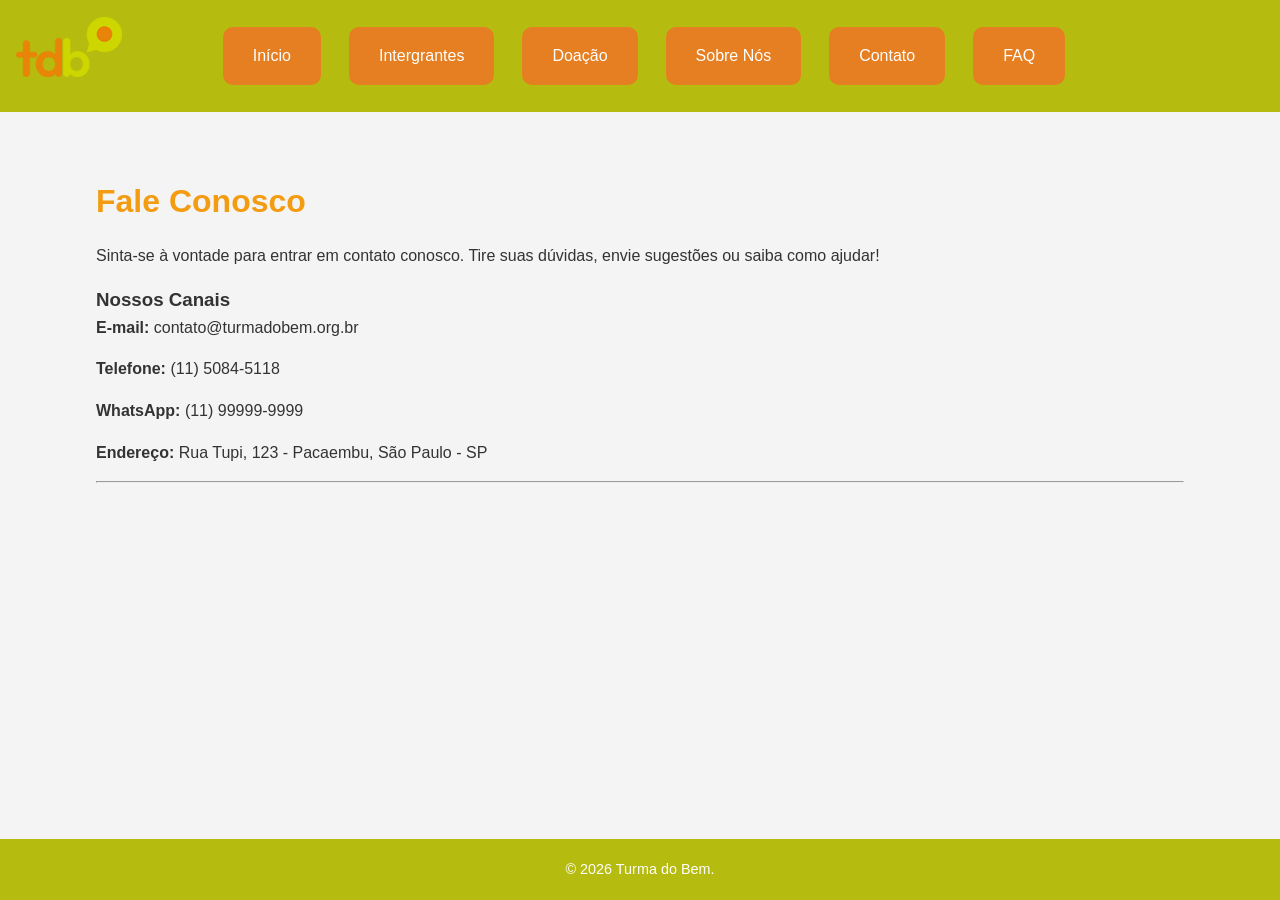
==== contato.html @ fc6a80c8 "Contato criado e consertei a logo da nav bar" ====
<!DOCTYPE html>
<html lang="en">
<html lang="pt-br">
<head>
    <meta charset="UTF-8">
    <meta name="viewport" content="width=device-width, initial-scale=1.0">
    <title>Document</title>
  <meta charset="UTF-8">
  <meta name="viewport" content="width=device-width, initial-scale=1.0">
  <title>Meu Site - Página Principal</title>
  <link rel="stylesheet" href="/css/style.css">
</head>
<body>
    
  <header class="header">
      <nav class="nav">
        <a href="index.html"><img
          src="img/logo-turma-do-bem.png"
          alt=" Logo da Turma do Bem"
          class="logo-image"
        /></a>
        <button class="nav-button"><a href="index.html">Início</a></button>
        <button class="nav-button"><a href="inter.html">Intergrantes</a></button>
        <button class="nav-button"><a href="doac.html">Doação</a></button>
        <button class="nav-button"><a href="sobre.html">Sobre Nós</a></button>
        <button class="nav-button"><a href="contato.html">Contato</a></button>
        <button class="nav-button"><a href="faq.html">FAQ</a></button>
      </nav>
    </header>

  <main>
      <h1>Fale Conosco</h1>
      <p>Sinta-se à vontade para entrar em contato conosco. Tire suas dúvidas, envie sugestões ou saiba como ajudar!</p>

      <!-- Informações diretas de contato -->
      <div class="contato-info">
        <h3>Nossos Canais</h3>
        <p><strong>E-mail:</strong> contato@turmadobem.org.br</p>
        <p><strong>Telefone:</strong> (11) 5084-5118</p>
        <p><strong>WhatsApp:</strong> (11) 99999-9999</p>
        <p><strong>Endereço:</strong> Rua Tupi, 123 - Pacaembu, São Paulo - SP</p>
      </div>

      <hr>
  </main>

  <footer>
    <p>&copy; 2026 Turma do Bem.</p>
  </footer>

</body>
</html>
---- css/style.css ----
* {
  margin: 0;
  padding: 0;
  box-sizing: border-box;
}

body {
  font-family: Arial, Helvetica, sans-serif;
  background-color: #f4f4f4;
  color: #333;
  line-height: 1.6;
  display: flex;
  flex-direction: column;
  min-height: 100vh;
}

.header {
  background-color: rgb(181, 187, 15);
  color: #fff;
  padding: 1px 1px;
  display: flex;
  align-items: center;
  justify-content: space-between;
  gap: 1rem;
  position: relative;
  flex-wrap: wrap;
  position: sticky;
  top: 0;            
}

.logo-image {
  height: 60px;
  display: flex;
  position: absolute;
  left: 1rem;
  
}

.logo {
  display: flex;
  align-items: center;
}

.nav {
  display: flex;
  justify-content: center;
  width: 100%;
  left: 0;
  background-color: rgb(181, 187, 15);
  padding: 1rem 2rem;
  gap: 0.5rem;
  flex-wrap: wrap;
}

.nav-button {
  border: 10px solid transparent;
  border-radius: 10px;
  padding: 10px 20px;
  margin: 10px;
  cursor: pointer;
  background-color: #e67e22;
}

.nav-button a {
  color: #fff;
  text-decoration: none;
  font-size: 1rem;
}

.nav-button:hover {
  background-color: #c26c22;
}

main {
  flex: 1;
  width: 90%;
  margin: 2rem auto;
  padding: 2rem;
}

main h1 {
  font-size: 2rem;
  margin-bottom: 1rem;
  color: #f39c12;
}

main h2 {
  font-size: 1.5rem;
  margin: 1.5rem 0 0.8rem;
  color: #f39c12;
}

main p {
  margin-bottom: 1rem;
  color: #333;
}

footer {
  background-color: rgb(181, 187, 15);
  color: #fff;
  text-align: center;
  padding: 1.2rem;
  font-size: 0.9rem;
}
.h1{
  color: #f39c12;
  text-align: left;
  margin-bottom: 1rem;
  font-size: 6vh;
}

.perguntas{
  
  border: 1px solid #f39c12;
}
.perguntas h3 {
  color: #f39c12;
  font-size: 2vh;
  
}
.perguntas p {
  color:rgb(8, 8, 8);
  font-size: 1.5vh;
  font-weight: normal;
}
.perguntasfrequentes{
  color: #f39c12;
  font-size: 3vh;
}
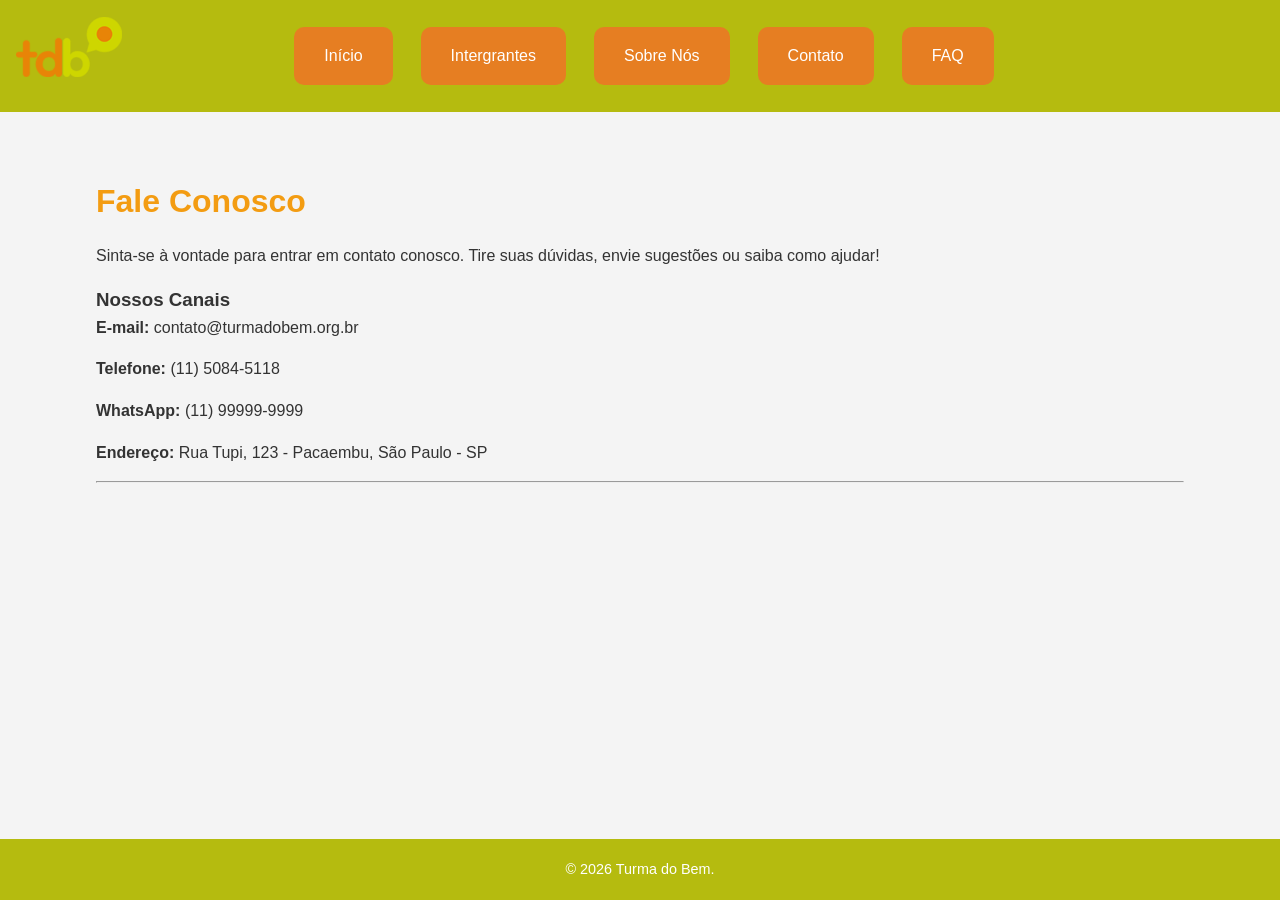
==== commit c38c3db6: "Deletando o doac" ====
--- a/contato.html
+++ b/contato.html
@@ -1,36 +1,39 @@
-<!DOCTYPE html>
-<html lang="en">
+<!doctype html>
 <html lang="pt-br">
-<head>
-    <meta charset="UTF-8">
-    <meta name="viewport" content="width=device-width, initial-scale=1.0">
+  <head>
+    <meta charset="UTF-8" />
+    <meta name="viewport" content="width=device-width, initial-scale=1.0" />
     <title>Document</title>
-  <meta charset="UTF-8">
-  <meta name="viewport" content="width=device-width, initial-scale=1.0">
-  <title>Meu Site - Página Principal</title>
-  <link rel="stylesheet" href="/css/style.css">
-</head>
-<body>
-    
-  <header class="header">
+    <meta charset="UTF-8" />
+    <meta name="viewport" content="width=device-width, initial-scale=1.0" />
+    <title>Meu Site - Página Principal</title>
+    <link rel="stylesheet" href="/css/style.css" />
+  </head>
+  <body>
+    <header class="header">
       <nav class="nav">
-        <a href="index.html"><img
-          src="img/logo-turma-do-bem.png"
-          alt=" Logo da Turma do Bem"
-          class="logo-image"
+        <a href="index.html"
+          ><img
+            src="img/logo-turma-do-bem.png"
+            alt=" Logo da Turma do Bem"
+            class="logo-image"
         /></a>
         <button class="nav-button"><a href="index.html">Início</a></button>
-        <button class="nav-button"><a href="inter.html">Intergrantes</a></button>
-        <button class="nav-button"><a href="doac.html">Doação</a></button>
+        <button class="nav-button">
+          <a href="inter.html">Intergrantes</a>
+        </button>
         <button class="nav-button"><a href="sobre.html">Sobre Nós</a></button>
         <button class="nav-button"><a href="contato.html">Contato</a></button>
         <button class="nav-button"><a href="faq.html">FAQ</a></button>
       </nav>
     </header>
 
-  <main>
+    <main>
       <h1>Fale Conosco</h1>
-      <p>Sinta-se à vontade para entrar em contato conosco. Tire suas dúvidas, envie sugestões ou saiba como ajudar!</p>
+      <p>
+        Sinta-se à vontade para entrar em contato conosco. Tire suas dúvidas,
+        envie sugestões ou saiba como ajudar!
+      </p>
 
       <!-- Informações diretas de contato -->
       <div class="contato-info">
@@ -38,15 +41,16 @@
         <p><strong>E-mail:</strong> contato@turmadobem.org.br</p>
         <p><strong>Telefone:</strong> (11) 5084-5118</p>
         <p><strong>WhatsApp:</strong> (11) 99999-9999</p>
-        <p><strong>Endereço:</strong> Rua Tupi, 123 - Pacaembu, São Paulo - SP</p>
+        <p>
+          <strong>Endereço:</strong> Rua Tupi, 123 - Pacaembu, São Paulo - SP
+        </p>
       </div>
 
-      <hr>
-  </main>
+      <hr />
+    </main>
 
-  <footer>
-    <p>&copy; 2026 Turma do Bem.</p>
-  </footer>
-
-</body>
-</html>+    <footer>
+      <p>&copy; 2026 Turma do Bem.</p>
+    </footer>
+  </body>
+</html>
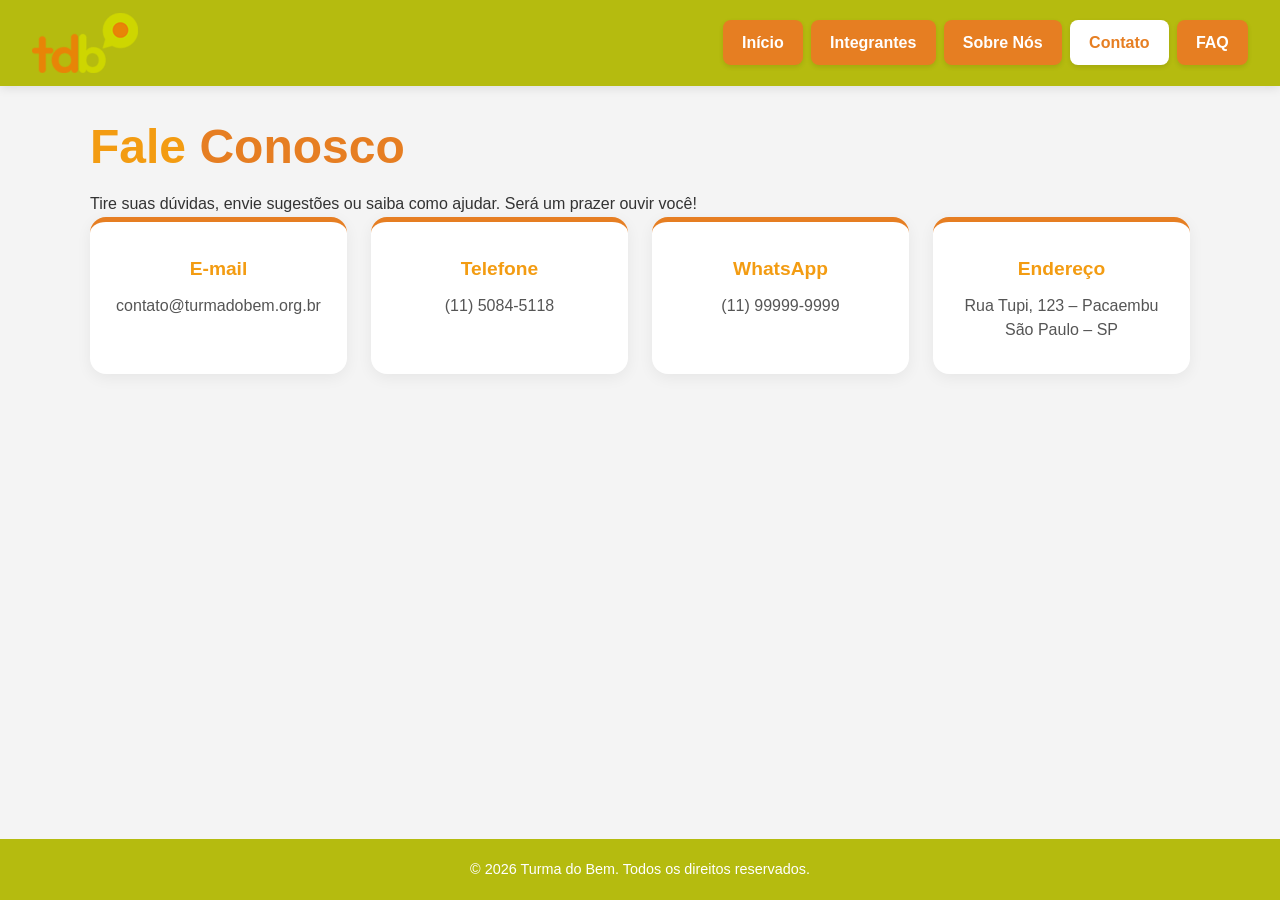
==== commit 0a8901e4: "2.0" ====
--- a/contato.html
+++ b/contato.html
@@ -3,54 +3,63 @@
   <head>
     <meta charset="UTF-8" />
     <meta name="viewport" content="width=device-width, initial-scale=1.0" />
-    <title>Document</title>
-    <meta charset="UTF-8" />
-    <meta name="viewport" content="width=device-width, initial-scale=1.0" />
-    <title>Meu Site - Página Principal</title>
-    <link rel="stylesheet" href="/css/style.css" />
+    <title>Turma do Bem - Contato</title>
+    <link rel="stylesheet" href="css/style.css" />
   </head>
   <body>
     <header class="header">
+      <a href="index.html" class="logo">
+        <img
+          src="img/logo-turma-do-bem.png"
+          alt="Logo da Turma do Bem"
+          class="logo-image"
+        />
+      </a>
+
       <nav class="nav">
-        <a href="index.html"
-          ><img
-            src="img/logo-turma-do-bem.png"
-            alt=" Logo da Turma do Bem"
-            class="logo-image"
-        /></a>
-        <button class="nav-button"><a href="index.html">Início</a></button>
-        <button class="nav-button">
-          <a href="inter.html">Intergrantes</a>
-        </button>
-        <button class="nav-button"><a href="sobre.html">Sobre Nós</a></button>
-        <button class="nav-button"><a href="contato.html">Contato</a></button>
-        <button class="nav-button"><a href="faq.html">FAQ</a></button>
+        <a href="index.html" class="nav-button">Início</a>
+        <a href="inter.html" class="nav-button">Integrantes</a>
+        <a href="sobre.html" class="nav-button">Sobre Nós</a>
+        <a href="contato.html" class="nav-button active">Contato</a>
+        <a href="faq.html" class="nav-button">FAQ</a>
       </nav>
     </header>
 
     <main>
-      <h1>Fale Conosco</h1>
-      <p>
-        Sinta-se à vontade para entrar em contato conosco. Tire suas dúvidas,
-        envie sugestões ou saiba como ajudar!
-      </p>
+      <section class="page-header">
+        <h1 class="h1">Fale <span>Conosco</span></h1>
+        <p class="page-subtitle">
+          Tire suas dúvidas, envie sugestões ou saiba como ajudar. Será um
+          prazer ouvir você!
+        </p>
+      </section>
 
-      <!-- Informações diretas de contato -->
-      <div class="contato-info">
-        <h3>Nossos Canais</h3>
-        <p><strong>E-mail:</strong> contato@turmadobem.org.br</p>
-        <p><strong>Telefone:</strong> (11) 5084-5118</p>
-        <p><strong>WhatsApp:</strong> (11) 99999-9999</p>
-        <p>
-          <strong>Endereço:</strong> Rua Tupi, 123 - Pacaembu, São Paulo - SP
-        </p>
-      </div>
+      <!-- Cards com canais de contato -->
+      <section class="contato-canais">
+        <div class="canal-card">
+          <h3>E-mail</h3>
+          <p>contato@turmadobem.org.br</p>
+        </div>
 
-      <hr />
+        <div class="canal-card">
+          <h3>Telefone</h3>
+          <p>(11) 5084-5118</p>
+        </div>
+
+        <div class="canal-card">
+          <h3>WhatsApp</h3>
+          <p>(11) 99999-9999</p>
+        </div>
+
+        <div class="canal-card">
+          <h3>Endereço</h3>
+          <p>Rua Tupi, 123 – Pacaembu<br />São Paulo – SP</p>
+        </div>
+      </section>
     </main>
 
     <footer>
-      <p>&copy; 2026 Turma do Bem.</p>
+      <p>&copy; 2026 Turma do Bem. Todos os direitos reservados.</p>
     </footer>
   </body>
-</html>
+</html>
--- a/css/style.css
+++ b/css/style.css
@@ -1,3 +1,6 @@
+/* =========================================================
+   RESET E BASE
+   ========================================================= */
 * {
   margin: 0;
   padding: 0;
@@ -14,87 +17,133 @@
   min-height: 100vh;
 }
 
+main {
+  flex: 1;
+  width: 90%;
+  max-width: 1100px;
+  margin: 2rem auto;
+  padding: 0;
+}
+
+/* =========================================================
+   COMPONENTES GLOBAIS (botões, títulos, cards genéricos)
+   ========================================================= */
+.h1 {
+  font-size: 3rem;
+  color: #f39c12;
+  margin-bottom: 1rem;
+  line-height: 1.2;
+}
+
+.h1 span {
+  color: #e67e22;
+  font-weight: 900;
+}
+
+.btn {
+  display: inline-block;
+  padding: 0.8rem 1.8rem;
+  border-radius: 8px;
+  text-decoration: none;
+  font-weight: 700;
+  font-size: 1rem;
+  transition: all 0.3s ease;
+  cursor: pointer;
+}
+
+.btn-primary {
+  background-color: #e67e22;
+  color: #fff;
+  box-shadow: 0 4px 12px rgba(230, 126, 34, 0.35);
+}
+
+.btn-primary:hover {
+  background-color: #c26c22;
+  transform: translateY(-2px);
+  box-shadow: 0 6px 16px rgba(230, 126, 34, 0.5);
+}
+
+.btn-outline {
+  background-color: transparent;
+  color: #e67e22;
+  border: 2px solid #e67e22;
+}
+
+.btn-outline:hover {
+  background-color: #e67e22;
+  color: #fff;
+  transform: translateY(-2px);
+}
+
+.btn-small {
+  padding: 0.5rem 1rem;
+  font-size: 0.85rem;
+}
+
+/* =========================================================
+   HEADER E NAVEGAÇÃO
+   ========================================================= */
 .header {
   background-color: rgb(181, 187, 15);
-  color: #fff;
-  padding: 1px 1px;
   display: flex;
   align-items: center;
   justify-content: space-between;
+  padding: 0.8rem 2rem;
   gap: 1rem;
-  position: relative;
   flex-wrap: wrap;
   position: sticky;
-  top: 0;            
+  top: 0;
+  z-index: 100;
+  box-shadow: 0 2px 10px rgba(0, 0, 0, 0.1);
+}
+
+.logo {
+  display: flex;
+  align-items: center;
 }
 
 .logo-image {
   height: 60px;
-  display: flex;
-  position: absolute;
-  left: 1rem;
-  
-}
-
-.logo {
-  display: flex;
-  align-items: center;
+  width: auto;
+  transition: transform 0.3s ease;
+}
+
+.logo-image:hover {
+  transform: scale(1.05);
 }
 
 .nav {
   display: flex;
-  justify-content: center;
-  width: 100%;
-  left: 0;
-  background-color: rgb(181, 187, 15);
-  padding: 1rem 2rem;
   gap: 0.5rem;
   flex-wrap: wrap;
 }
 
 .nav-button {
-  border: 10px solid transparent;
-  border-radius: 10px;
-  padding: 10px 20px;
-  margin: 10px;
-  cursor: pointer;
+  padding: 0.6rem 1.2rem;
+  border-radius: 8px;
   background-color: #e67e22;
-}
-
-.nav-button a {
   color: #fff;
   text-decoration: none;
   font-size: 1rem;
+  font-weight: 600;
+  transition: all 0.3s ease;
+  box-shadow: 0 2px 5px rgba(0, 0, 0, 0.1);
 }
 
 .nav-button:hover {
   background-color: #c26c22;
-}
-
-main {
-  flex: 1;
-  width: 90%;
-  margin: 2rem auto;
-  padding: 2rem;
-}
-
-main h1 {
-  font-size: 2rem;
-  margin-bottom: 1rem;
-  color: #f39c12;
-}
-
-main h2 {
-  font-size: 1.5rem;
-  margin: 1.5rem 0 0.8rem;
-  color: #f39c12;
-}
-
-main p {
-  margin-bottom: 1rem;
-  color: #333;
-}
-
+  transform: translateY(-2px);
+  box-shadow: 0 4px 10px rgba(0, 0, 0, 0.2);
+}
+
+.nav-button.active {
+  background-color: #fff;
+  color: #e67e22;
+}
+
+/* =========================================================
+   FOOTER
+   ========================================================= */
 footer {
   background-color: rgb(181, 187, 15);
   color: #fff;
@@ -102,28 +151,366 @@
   padding: 1.2rem;
   font-size: 0.9rem;
 }
-.h1{
-  color: #f39c12;
-  text-align: left;
-  margin-bottom: 1rem;
-  font-size: 6vh;
-}
-
-.perguntas{
-  
-  border: 1px solid #f39c12;
-}
-.perguntas h3 {
-  color: #f39c12;
-  font-size: 2vh;
-  
-}
-.perguntas p {
-  color:rgb(8, 8, 8);
-  font-size: 1.5vh;
-  font-weight: normal;
-}
-.perguntasfrequentes{
-  color: #f39c12;
-  font-size: 3vh;
-}+
+/* =========================================================
+   PÁGINA: INÍCIO (index.html)
+   ========================================================= */
+.hero {
+  background: linear-gradient(135deg, #fff8e1, #fff);
+  padding: 3rem 2rem;
+  border-radius: 16px;
+  text-align: center;
+  box-shadow: 0 6px 20px rgba(0, 0, 0, 0.06);
+  margin-bottom: 2.5rem;
+  border-left: 8px solid #e67e22;
+}
+
+.hero-text {
+  font-size: 1.1rem;
+  color: #555;
+  max-width: 700px;
+  margin: 0 auto 1.8rem;
+}
+
+.hero-buttons {
+  display: flex;
+  justify-content: center;
+  gap: 1rem;
+  flex-wrap: wrap;
+}
+
+.sobre {
+  background-color: #fff;
+  padding: 2rem;
+  border-radius: 16px;
+  box-shadow: 0 4px 15px rgba(0, 0, 0, 0.05);
+  margin-bottom: 2.5rem;
+}
+
+.sobre h2 {
+  font-size: 1.8rem;
+  color: #f39c12;
+  margin-bottom: 1rem;
+  border-bottom: 3px solid #e67e22;
+  display: inline-block;
+  padding-bottom: 0.3rem;
+}
+
+.sobre p {
+  margin-bottom: 1rem;
+  color: #444;
+  font-size: 1.05rem;
+}
+
+.sobre strong {
+  color: #e67e22;
+}
+
+.cards {
+  display: grid;
+  grid-template-columns: repeat(auto-fit, minmax(250px, 1fr));
+  gap: 1.5rem;
+  margin-bottom: 2.5rem;
+}
+
+.card {
+  background-color: #fff;
+  padding: 1.8rem;
+  border-radius: 16px;
+  box-shadow: 0 4px 15px rgba(0, 0, 0, 0.05);
+  transition: all 0.3s ease;
+  border-top: 5px solid #e67e22;
+}
+
+.card:hover {
+  transform: translateY(-6px);
+  box-shadow: 0 10px 25px rgba(0, 0, 0, 0.12);
+}
+
+.card h3 {
+  color: #f39c12;
+  font-size: 1.3rem;
+  margin-bottom: 0.8rem;
+}
+
+.card p {
+  color: #555;
+  font-size: 1rem;
+}
+
+.cta {
+  background: linear-gradient(135deg, #e67e22, #f39c12);
+  color: #fff;
+  padding: 2.5rem 2rem;
+  border-radius: 16px;
+  text-align: center;
+  box-shadow: 0 8px 25px rgba(230, 126, 34, 0.3);
+  margin-bottom: 2rem;
+}
+
+.cta h2 {
+  font-size: 1.8rem;
+  margin-bottom: 1rem;
+}
+
+.cta p {
+  font-size: 1.1rem;
+  margin-bottom: 1.5rem;
+  max-width: 700px;
+  margin-left: auto;
+  margin-right: auto;
+}
+
+.cta .btn-primary {
+  background-color: #fff;
+  color: #e67e22;
+}
+
+.cta .btn-primary:hover {
+  background-color: #fff8e1;
+  color: #c26c22;
+}
+
+/* =========================================================
+   PÁGINA: INTEGRANTES (inter.html)
+   ========================================================= */
+.integrantes {
+  display: grid;
+  grid-template-columns: repeat(auto-fit, minmax(220px, 1fr));
+  gap: 1.8rem;
+  margin-bottom: 2rem;
+}
+
+.integrante-card {
+  background-color: #fff;
+  border-radius: 16px;
+  padding: 1.8rem 1.2rem;
+  display: flex;
+  flex-direction: column;
+  align-items: center;
+  text-align: center;
+  box-shadow: 0 4px 15px rgba(0, 0, 0, 0.06);
+  border-top: 6px solid #e67e22;
+  transition: all 0.3s ease;
+}
+
+.integrante-card:hover {
+  transform: translateY(-6px);
+  box-shadow: 0 12px 28px rgba(230, 126, 34, 0.2);
+  border-top-color: #f39c12;
+}
+
+.integrante-foto {
+  width: 140px;
+  height: 140px;
+  object-fit: cover;
+  border-radius: 50%;
+  border: 4px solid #e67e22;
+  margin-bottom: 1rem;
+  transition: transform 0.3s ease, border-color 0.3s ease;
+}
+
+.integrante-card:hover .integrante-foto {
+  transform: scale(1.05);
+  border-color: #f39c12;
+}
+
+.integrante-card h2 {
+  font-size: 1.1rem;
+  color: #1a202c;
+  margin-bottom: 1rem;
+  line-height: 1.3;
+}
+
+.integrante-links {
+  display: flex;
+  gap: 0.5rem;
+  flex-wrap: wrap;
+  justify-content: center;
+}
+
+/* =========================================================
+   PÁGINA: SOBRE NÓS (sobre.html)
+   ========================================================= */
+.sobre-ong,
+.sobre-projeto,
+.sobre-publico {
+  background-color: #fff;
+  border-radius: 16px;
+  padding: 2rem 2rem;
+  box-shadow: 0 4px 15px rgba(0, 0, 0, 0.05);
+  margin-bottom: 2rem;
+}
+
+.sobre-ong h2,
+.sobre-projeto h2,
+.sobre-publico h2 {
+  color: #f39c12;
+  font-size: 1.7rem;
+  margin-bottom: 1rem;
+  border-bottom: 3px solid #e67e22;
+  display: inline-block;
+  padding-bottom: 0.3rem;
+}
+
+.sobre-ong p,
+.sobre-projeto p,
+.sobre-publico p {
+  color: #444;
+  font-size: 1.05rem;
+  margin-bottom: 1rem;
+  line-height: 1.7;
+}
+
+.sobre-ong strong,
+.sobre-projeto strong,
+.sobre-publico strong {
+  color: #e67e22;
+}
+
+.projeto-cards {
+  display: grid;
+  grid-template-columns: repeat(auto-fit, minmax(240px, 1fr));
+  gap: 1.3rem;
+  margin-top: 1.5rem;
+}
+
+.projeto-card {
+  background-color: #fff8e1;
+  border-radius: 14px;
+  padding: 1.5rem 1.3rem;
+  border-left: 5px solid #e67e22;
+  transition: all 0.3s ease;
+}
+
+.projeto-card:hover {
+  transform: translateY(-4px);
+  box-shadow: 0 8px 20px rgba(230, 126, 34, 0.18);
+  background-color: #fff;
+}
+
+.projeto-card h3 {
+  color: #f39c12;
+  font-size: 1.15rem;
+  margin-bottom: 0.6rem;
+}
+
+.projeto-card p {
+  color: #555;
+  font-size: 0.98rem;
+  margin-bottom: 0;
+}
+
+.sobre-publico ul {
+  margin: 1rem 0 1.2rem 1.5rem;
+  color: #444;
+  font-size: 1.05rem;
+}
+
+.sobre-publico ul li {
+  margin-bottom: 0.6rem;
+  line-height: 1.6;
+}
+
+/* =========================================================
+   PÁGINA: FAQ (faq.html)
+   ========================================================= */
+.faq-lista {
+  display: flex;
+  flex-direction: column;
+  gap: 1.2rem;
+  margin-bottom: 2rem;
+}
+
+.faq-item {
+  background-color: #fff;
+  border-radius: 14px;
+  padding: 1.5rem 1.8rem;
+  box-shadow: 0 4px 15px rgba(0, 0, 0, 0.06);
+  border-left: 6px solid #e67e22;
+  transition: all 0.3s ease;
+}
+
+.faq-item:hover {
+  transform: translateX(4px);
+  box-shadow: 0 8px 22px rgba(230, 126, 34, 0.15);
+  border-left-color: #f39c12;
+}
+
+.faq-item h3 {
+  color: #f39c12;
+  font-size: 1.2rem;
+  margin-bottom: 0.7rem;
+  font-weight: 700;
+}
+
+.faq-item p {
+  color: #444;
+  font-size: 1rem;
+  line-height: 1.6;
+  margin-bottom: 0.4rem;
+}
+
+.faq-item ul {
+  margin-top: 0.4rem;
+  padding-left: 1.5rem;
+  color: #444;
+  font-size: 1rem;
+}
+
+.faq-item ul li {
+  margin-bottom: 0.3rem;
+}
+
+.faq-item a {
+  color: #e67e22;
+  font-weight: 600;
+  text-decoration: none;
+  border-bottom: 2px solid transparent;
+  transition: border-color 0.3s ease;
+}
+
+.faq-item a:hover {
+  border-bottom-color: #e67e22;
+}
+
+.faq-item strong {
+  color: #e67e22;
+}
+
+/* =========================================================
+   PÁGINA: CONTATO (contato.html)
+   ========================================================= */
+.contato-canais {
+  display: grid;
+  grid-template-columns: repeat(auto-fit, minmax(220px, 1fr));
+  gap: 1.5rem;
+  margin-bottom: 2rem;
+}
+
+.canal-card {
+  background-color: #fff;
+  border-radius: 16px;
+  padding: 2rem 1.5rem;
+  text-align: center;
+  box-shadow: 0 4px 15px rgba(0, 0, 0, 0.06);
+  border-top: 5px solid #e67e22;
+  transition: all 0.3s ease;
+}
+
+.canal-card:hover {
+  transform: translateY(-6px);
+  box-shadow: 0 10px 25px rgba(0, 0, 0, 0.12);
+}
+
+.canal-card h3 {
+  color: #f39c12;
+  font-size: 1.2rem;
+  margin-bottom: 0.6rem;
+}
+
+.canal-card p {
+  color: #555;
+  font-size: 1rem;
+  line-height: 1.5;
+}
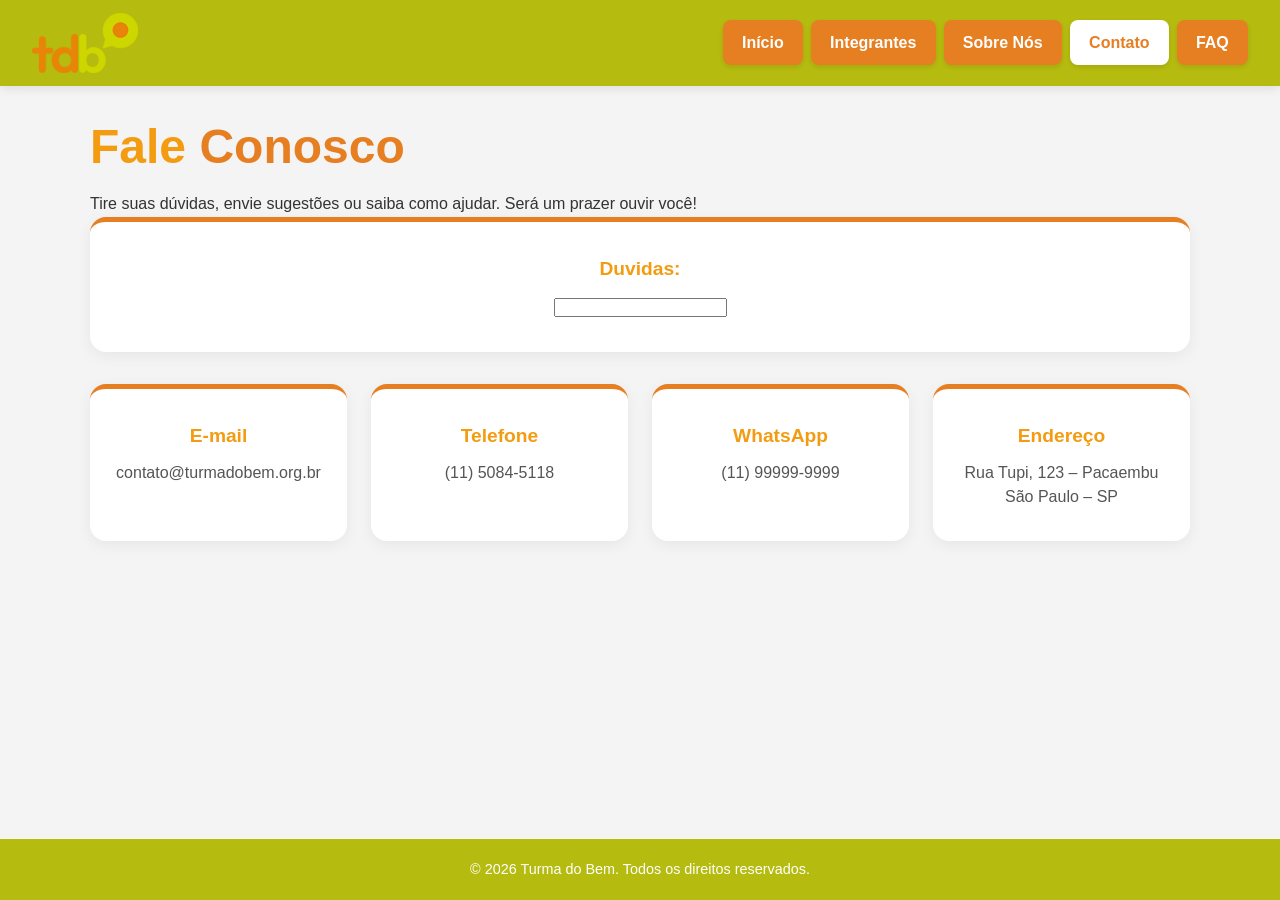
==== commit 9f1d3bbf: "Caixa de perguntas" ====
--- a/contato.html
+++ b/contato.html
@@ -33,6 +33,13 @@
           prazer ouvir você!
         </p>
       </section>
+      <section class="contato-canais">
+        <div class="canal-card">
+          <h3>Duvidas:</h3><form action="" method="post">
+            <input type="text" id="txtDuvidas" name="txtDuvidas">
+          </form>
+        </div>
+      </section>
 
       <!-- Cards com canais de contato -->
       <section class="contato-canais">
--- a/css/style.css
+++ b/css/style.css
@@ -477,6 +477,17 @@
 .faq-item strong {
   color: #e67e22;
 }
+.Duvidasfaq{
+  color: #e67e22;
+  font-weight: 600;
+  text-decoration: none;
+  border-bottom: 2px solid transparent;
+  transition: border-color 0.3s ease;
+}
+
+
+
+
 
 /* =========================================================
    PÁGINA: CONTATO (contato.html)
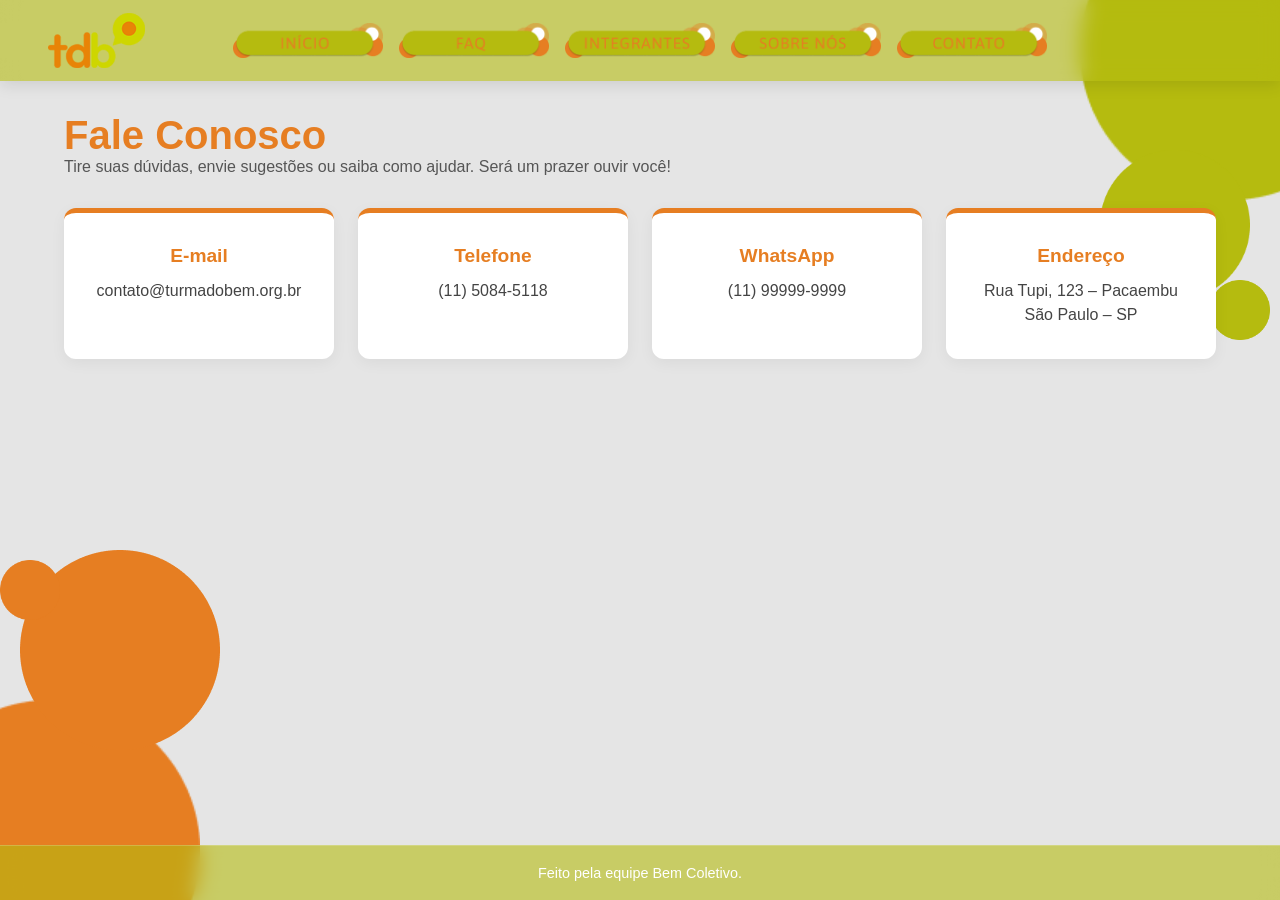
==== commit 7be418be: "Update 3" ====
--- a/contato.html
+++ b/contato.html
@@ -4,9 +4,20 @@
     <meta charset="UTF-8" />
     <meta name="viewport" content="width=device-width, initial-scale=1.0" />
     <title>Turma do Bem - Contato</title>
-    <link rel="stylesheet" href="css/style.css" />
+    <link rel="stylesheet" href="css/contato.css" />
   </head>
   <body>
+
+    <div class="decoracao-fundo">
+      <img src="img/bola-verde.png" alt="" class="bola bola-v1">
+      <img src="img/bola-verde.png" alt="" class="bola bola-v2 fade">
+      <img src="img/bola-verde.png" alt="" class="bola bola-v3">
+  
+      <img src="img/bola-laranja.png" alt="" class="bola bola-l1">
+      <img src="img/bola-laranja.png" alt="" class="bola bola-l2 fade">
+      <img src="img/bola-laranja.png" alt="" class="bola bola-l3">
+    </div>
+
     <header class="header">
       <a href="index.html" class="logo">
         <img
@@ -17,28 +28,20 @@
       </a>
 
       <nav class="nav">
-        <a href="index.html" class="nav-button">Início</a>
-        <a href="inter.html" class="nav-button">Integrantes</a>
-        <a href="sobre.html" class="nav-button">Sobre Nós</a>
-        <a href="contato.html" class="nav-button active">Contato</a>
-        <a href="faq.html" class="nav-button">FAQ</a>
+        <a href="index.html" class="botao-nav btn-inicio" aria-label="Início"></a>
+        <a href="faq.html" class="botao-nav btn-faq" aria-label="FAQ"></a>
+        <a href="inter.html" class="botao-nav btn-integrantes" aria-label="Integrantes"></a>
+        <a href="sobre.html" class="botao-nav btn-sobre" aria-label="Sobre Nós"></a>
+        <a href="contato.html" class="botao-nav btn-contato" aria-label="Contato"></a>
       </nav>
     </header>
 
-    <main>
+    <main class="main-content">
       <section class="page-header">
-        <h1 class="h1">Fale <span>Conosco</span></h1>
+        <h1 class="page-title">Fale <span>Conosco</span></h1>
         <p class="page-subtitle">
-          Tire suas dúvidas, envie sugestões ou saiba como ajudar. Será um
-          prazer ouvir você!
+          Tire suas dúvidas, envie sugestões ou saiba como ajudar. Será um prazer ouvir você!
         </p>
-      </section>
-      <section class="contato-canais">
-        <div class="canal-card">
-          <h3>Duvidas:</h3><form action="" method="post">
-            <input type="text" id="txtDuvidas" name="txtDuvidas">
-          </form>
-        </div>
       </section>
 
       <!-- Cards com canais de contato -->
@@ -65,8 +68,8 @@
       </section>
     </main>
 
-    <footer>
-      <p>&copy; 2026 Turma do Bem. Todos os direitos reservados.</p>
+    <footer class="footer">
+      <p>Feito pela equipe Bem Coletivo.</p>
     </footer>
   </body>
 </html>
--- a/css/contato.css
+++ b/css/contato.css
@@ -0,0 +1,187 @@
+* {
+  margin: 0;
+  padding: 0;
+  box-sizing: border-box;
+}
+
+body {
+  font-family: Arial, Helvetica, sans-serif;
+  background-color: #e5e5e5; 
+  min-height: 100vh;
+  display: flex;
+  flex-direction: column;
+  position: relative;
+  overflow-x: hidden;
+}
+
+.decoracao-fundo {
+  position: fixed;
+  inset: 0;
+  pointer-events: none; 
+  z-index: 0;
+}
+
+.bola {
+  position: absolute;
+  animation: flutuar 6s ease-in-out infinite;
+}
+
+.bola-v1 { width: 300px; top: -100px; right: -100px; animation-delay: 0s; }
+.bola-v2 { width: 150px; top: 150px; right: 30px; animation-delay: 2s; }
+.bola-v3 { width: 60px; top: 280px; right: 10px; animation-delay: 4s; }
+.bola-l1 { width: 300px; bottom: -100px; left: -100px; animation-delay: 1s; }
+.bola-l2 { width: 200px; bottom: 150px; left: 20px; animation-delay: 3s; }
+.bola-l3 { width: 60px; bottom: 280px; left: 0px; animation-delay: 5s; }
+
+@keyframes flutuar {
+  0%, 100% { transform: translateY(0); }
+  50% { transform: translateY(-20px); }
+}
+
+.fade {
+  animation: flutuar 6s ease-in-out infinite, piscar 4s ease-in-out infinite alternate;
+}
+
+@keyframes piscar {
+  0% { opacity: 1; }
+  100% { opacity: 0.3; }
+}
+
+.header {
+  background-color: rgba(181, 187, 15, 0.6); 
+  backdrop-filter: blur(10px); 
+  -webkit-backdrop-filter: blur(10px);
+  display: flex;
+  align-items: center;
+  justify-content: space-between;
+  padding: 0.8rem 3rem;
+  position: sticky;
+  top: 0;
+  z-index: 100;
+  box-shadow: 0 4px 15px rgba(0, 0, 0, 0.1);
+  min-height: 75px;
+}
+
+.logo {
+  z-index: 2;
+}
+
+.logo-image {
+  height: 55px;
+  width: auto;
+  display: block;
+}
+
+.nav {
+  position: absolute;
+  left: 50%;
+  transform: translateX(-50%);
+  display: flex;
+  align-items: center;
+  gap: 1rem;
+}
+
+.botao-nav {
+  display: block;
+  height: 45px; 
+  background-size: contain; 
+  background-repeat: no-repeat;
+  background-position: center;
+  transition: transform 0.3s ease;
+  cursor: pointer;
+  text-decoration: none;
+}
+
+.btn-inicio { width: 150px; }
+.btn-faq { width: 150px; }
+.btn-integrantes { width: 150px; }
+.btn-sobre { width: 150px; }
+.btn-contato { width: 150px; }
+
+.btn-inicio { background-image: url('../img/inicio.png'); }
+.btn-faq { background-image: url('../img/faq.png'); }
+.btn-integrantes { background-image: url('../img/integrantes.png'); }
+.btn-sobre { background-image: url('../img/sobre.png'); }
+.btn-contato { background-image: url('../img/contato.png'); }
+
+.btn-inicio:hover { background-image: url('../img/inicio-laranja.png'); }
+.btn-faq:hover { background-image: url('../img/faq-laranja.png'); }
+.btn-integrantes:hover { background-image: url('../img/integrantes-laranja.png'); }
+.btn-sobre:hover { background-image: url('../img/sobre-laranja.png'); }
+.btn-contato:hover { background-image: url('../img/contato-laranja.png'); }
+
+.botao-nav:hover {
+  transform: scale(1.1);
+}
+
+.main-content {
+  position: relative;
+  z-index: 10;
+  flex: 1;
+  width: 90%;
+  max-width: 1200px;
+  margin: 2rem auto;
+}
+
+.page-title {
+  font-size: 2.5rem;
+  color: #e67e22;
+  font-weight: bold;
+}
+
+.page-title span {
+  color: #e67e22;
+}
+
+.page-subtitle {
+  font-size: 1rem;
+  color: #555;
+  margin-bottom: 2rem;
+}
+
+.contato-canais {
+  display: grid;
+  grid-template-columns: repeat(auto-fit, minmax(240px, 1fr));
+  gap: 1.5rem;
+  margin-bottom: 2rem;
+}
+
+.canal-card {
+  background-color: #fff;
+  border-radius: 12px;
+  padding: 2rem 1.5rem;
+  text-align: center;
+  box-shadow: 0 4px 15px rgba(0, 0, 0, 0.05);
+  border-top: 5px solid #e67e22;
+  transition: transform 0.3s ease;
+}
+
+.canal-card:hover {
+  transform: translateY(-5px);
+}
+
+.canal-card h3 {
+  font-size: 1.2rem;
+  color: #e67e22;
+  margin-bottom: 0.8rem;
+}
+
+.canal-card p {
+  font-size: 1rem;
+  color: #444;
+  line-height: 1.5;
+}
+
+.footer {
+  position: relative;
+  z-index: 10;
+  background-color: rgba(181, 187, 15, 0.6); 
+  backdrop-filter: blur(10px);
+  -webkit-backdrop-filter: blur(10px);
+  color: #fff; 
+  text-align: center;
+  padding: 1.2rem;
+  font-size: 0.9rem;
+  margin-top: auto;
+  border-top: 1px solid rgba(255, 255, 255, 0.2); 
+}
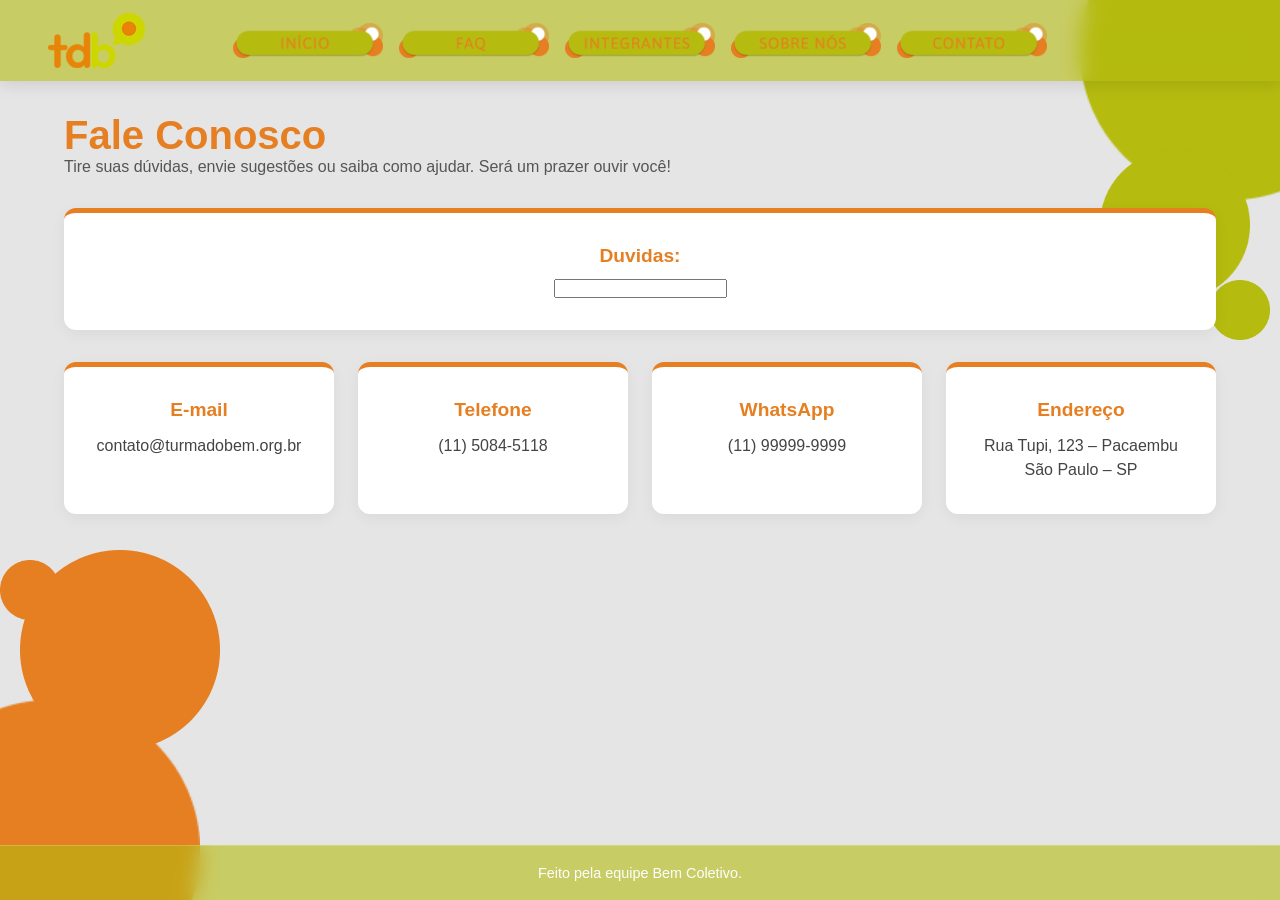
==== commit 510fa5b0: "correction to the 'sobre' page" ====
--- a/contato.html
+++ b/contato.html
@@ -43,6 +43,13 @@
           Tire suas dúvidas, envie sugestões ou saiba como ajudar. Será um prazer ouvir você!
         </p>
       </section>
+      <section class="contato-canais">
+        <div class="canal-card">
+          <h3>Duvidas:</h3><form action="" method="post">
+            <input type="text" id="txtDuvidas" name="txtDuvidas">
+          </form>
+        </div>
+      </section>
 
       <!-- Cards com canais de contato -->
       <section class="contato-canais">
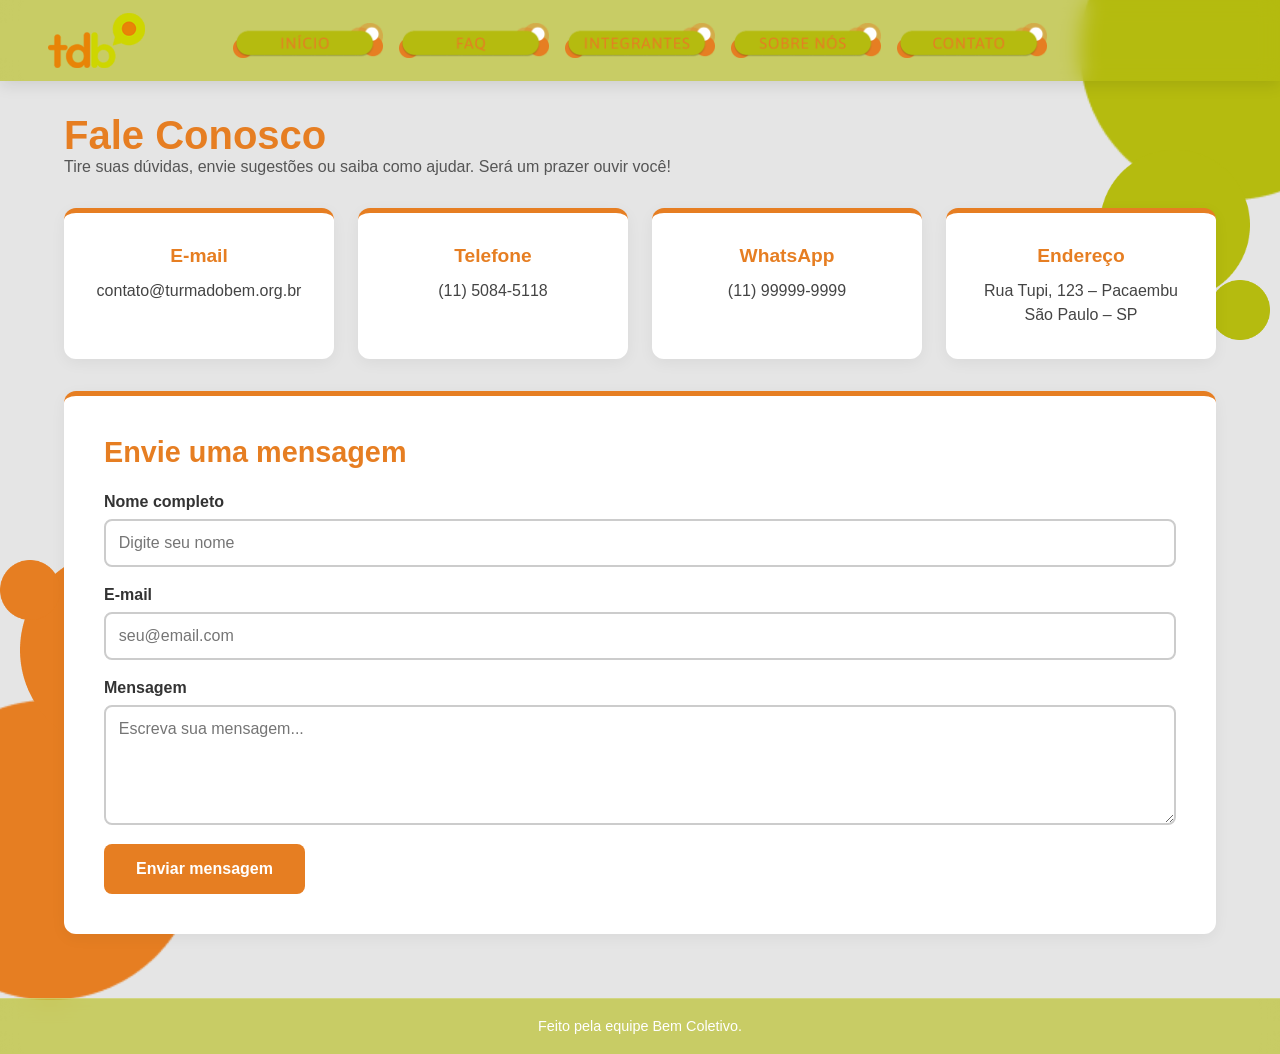
==== commit 23a02a5f: "update 3" ====
--- a/contato.html
+++ b/contato.html
@@ -12,7 +12,6 @@
       <img src="img/bola-verde.png" alt="" class="bola bola-v1">
       <img src="img/bola-verde.png" alt="" class="bola bola-v2 fade">
       <img src="img/bola-verde.png" alt="" class="bola bola-v3">
-  
       <img src="img/bola-laranja.png" alt="" class="bola bola-l1">
       <img src="img/bola-laranja.png" alt="" class="bola bola-l2 fade">
       <img src="img/bola-laranja.png" alt="" class="bola bola-l3">
@@ -20,14 +19,16 @@
 
     <header class="header">
       <a href="index.html" class="logo">
-        <img
-          src="img/logo-turma-do-bem.png"
-          alt="Logo da Turma do Bem"
-          class="logo-image"
-        />
+        <img src="img/logo-turma-do-bem.png" alt="Logo" class="logo-image" />
       </a>
 
-      <nav class="nav">
+      <div class="menu-toggle" id="mobile-menu">
+        <span class="bar"></span>
+        <span class="bar"></span>
+        <span class="bar"></span>
+      </div>
+
+      <nav class="nav" id="nav-menu">
         <a href="index.html" class="botao-nav btn-inicio" aria-label="Início"></a>
         <a href="faq.html" class="botao-nav btn-faq" aria-label="FAQ"></a>
         <a href="inter.html" class="botao-nav btn-integrantes" aria-label="Integrantes"></a>
@@ -43,40 +44,57 @@
           Tire suas dúvidas, envie sugestões ou saiba como ajudar. Será um prazer ouvir você!
         </p>
       </section>
-      <section class="contato-canais">
-        <div class="canal-card">
-          <h3>Duvidas:</h3><form action="" method="post">
-            <input type="text" id="txtDuvidas" name="txtDuvidas">
-          </form>
-        </div>
-      </section>
 
-      <!-- Cards com canais de contato -->
       <section class="contato-canais">
         <div class="canal-card">
           <h3>E-mail</h3>
           <p>contato@turmadobem.org.br</p>
         </div>
-
         <div class="canal-card">
           <h3>Telefone</h3>
           <p>(11) 5084-5118</p>
         </div>
-
         <div class="canal-card">
           <h3>WhatsApp</h3>
           <p>(11) 99999-9999</p>
         </div>
-
         <div class="canal-card">
           <h3>Endereço</h3>
           <p>Rua Tupi, 123 – Pacaembu<br />São Paulo – SP</p>
         </div>
+      </section>
+
+      <section class="contato-form-section">
+        <h2>Envie uma mensagem</h2>
+        <form id="form-contato" novalidate>
+          
+          <div class="form-group">
+            <label for="nome">Nome completo</label>
+            <input type="text" id="nome" name="nome" placeholder="Digite seu nome" />
+            <span class="error-msg" id="error-nome"></span>
+          </div>
+
+          <div class="form-group">
+            <label for="email">E-mail</label>
+            <input type="email" id="email" name="email" placeholder="seu@email.com" />
+            <span class="error-msg" id="error-email"></span>
+          </div>
+
+          <div class="form-group">
+            <label for="mensagem">Mensagem</label>
+            <textarea id="mensagem" name="mensagem" rows="5" placeholder="Escreva sua mensagem..."></textarea>
+            <span class="error-msg" id="error-mensagem"></span>
+          </div>
+
+          <button type="submit" class="btn-enviar">Enviar mensagem</button>
+        </form>
       </section>
     </main>
 
     <footer class="footer">
       <p>Feito pela equipe Bem Coletivo.</p>
     </footer>
+
+    <script src="Js/script.js"></script>
   </body>
 </html>
--- a/css/contato.css
+++ b/css/contato.css
@@ -14,38 +14,17 @@
   overflow-x: hidden;
 }
 
-.decoracao-fundo {
-  position: fixed;
-  inset: 0;
-  pointer-events: none; 
-  z-index: 0;
-}
-
-.bola {
-  position: absolute;
-  animation: flutuar 6s ease-in-out infinite;
-}
-
+.decoracao-fundo { position: fixed; inset: 0; pointer-events: none; z-index: 0; }
+.bola { position: absolute; animation: flutuar 6s ease-in-out infinite; }
 .bola-v1 { width: 300px; top: -100px; right: -100px; animation-delay: 0s; }
 .bola-v2 { width: 150px; top: 150px; right: 30px; animation-delay: 2s; }
 .bola-v3 { width: 60px; top: 280px; right: 10px; animation-delay: 4s; }
 .bola-l1 { width: 300px; bottom: -100px; left: -100px; animation-delay: 1s; }
 .bola-l2 { width: 200px; bottom: 150px; left: 20px; animation-delay: 3s; }
 .bola-l3 { width: 60px; bottom: 280px; left: 0px; animation-delay: 5s; }
-
-@keyframes flutuar {
-  0%, 100% { transform: translateY(0); }
-  50% { transform: translateY(-20px); }
-}
-
-.fade {
-  animation: flutuar 6s ease-in-out infinite, piscar 4s ease-in-out infinite alternate;
-}
-
-@keyframes piscar {
-  0% { opacity: 1; }
-  100% { opacity: 0.3; }
-}
+@keyframes flutuar { 0%, 100% { transform: translateY(0); } 50% { transform: translateY(-20px); } }
+.fade { animation: flutuar 6s ease-in-out infinite, piscar 4s ease-in-out infinite alternate; }
+@keyframes piscar { 0% { opacity: 1; } 100% { opacity: 0.3; } }
 
 .header {
   background-color: rgba(181, 187, 15, 0.6); 
@@ -62,15 +41,8 @@
   min-height: 75px;
 }
 
-.logo {
-  z-index: 2;
-}
-
-.logo-image {
-  height: 55px;
-  width: auto;
-  display: block;
-}
+.logo { z-index: 2; }
+.logo-image { height: 55px; width: auto; display: block; }
 
 .nav {
   position: absolute;
@@ -82,21 +54,12 @@
 }
 
 .botao-nav {
-  display: block;
-  height: 45px; 
-  background-size: contain; 
-  background-repeat: no-repeat;
-  background-position: center;
-  transition: transform 0.3s ease;
-  cursor: pointer;
-  text-decoration: none;
+  display: block; height: 45px; 
+  background-size: contain; background-repeat: no-repeat; background-position: center;
+  transition: transform 0.3s ease; cursor: pointer; text-decoration: none;
 }
 
-.btn-inicio { width: 150px; }
-.btn-faq { width: 150px; }
-.btn-integrantes { width: 150px; }
-.btn-sobre { width: 150px; }
-.btn-contato { width: 150px; }
+.btn-inicio, .btn-faq, .btn-integrantes, .btn-sobre, .btn-contato { width: 150px; }
 
 .btn-inicio { background-image: url('../img/inicio.png'); }
 .btn-faq { background-image: url('../img/faq.png'); }
@@ -109,79 +72,101 @@
 .btn-integrantes:hover { background-image: url('../img/integrantes-laranja.png'); }
 .btn-sobre:hover { background-image: url('../img/sobre-laranja.png'); }
 .btn-contato:hover { background-image: url('../img/contato-laranja.png'); }
+.botao-nav:hover { transform: scale(1.1); }
 
-.botao-nav:hover {
-  transform: scale(1.1);
+.main-content {
+  position: relative; z-index: 10; flex: 1; width: 90%; max-width: 1200px; margin: 2rem auto;
 }
 
-.main-content {
-  position: relative;
-  z-index: 10;
-  flex: 1;
-  width: 90%;
-  max-width: 1200px;
-  margin: 2rem auto;
-}
-
-.page-title {
-  font-size: 2.5rem;
-  color: #e67e22;
-  font-weight: bold;
-}
-
-.page-title span {
-  color: #e67e22;
-}
-
-.page-subtitle {
-  font-size: 1rem;
-  color: #555;
-  margin-bottom: 2rem;
-}
+.page-title { font-size: 2.5rem; color: #e67e22; font-weight: bold; }
+.page-title span { color: #e67e22; }
+.page-subtitle { font-size: 1rem; color: #555; margin-bottom: 2rem; }
 
 .contato-canais {
-  display: grid;
-  grid-template-columns: repeat(auto-fit, minmax(240px, 1fr));
-  gap: 1.5rem;
-  margin-bottom: 2rem;
+  display: grid; grid-template-columns: repeat(auto-fit, minmax(240px, 1fr));
+  gap: 1.5rem; margin-bottom: 2rem;
 }
 
 .canal-card {
-  background-color: #fff;
-  border-radius: 12px;
-  padding: 2rem 1.5rem;
-  text-align: center;
-  box-shadow: 0 4px 15px rgba(0, 0, 0, 0.05);
-  border-top: 5px solid #e67e22;
-  transition: transform 0.3s ease;
+  background-color: #fff; border-radius: 12px; padding: 2rem 1.5rem;
+  text-align: center; box-shadow: 0 4px 15px rgba(0, 0, 0, 0.05);
+  border-top: 5px solid #e67e22; transition: transform 0.3s ease;
 }
 
-.canal-card:hover {
-  transform: translateY(-5px);
+.canal-card:hover { transform: translateY(-5px); }
+.canal-card h3 { font-size: 1.2rem; color: #e67e22; margin-bottom: 0.8rem; }
+.canal-card p { font-size: 1rem; color: #444; line-height: 1.5; }
+
+.contato-form-section {
+  background-color: #fff; border-radius: 12px; padding: 2.5rem;
+  box-shadow: 0 4px 15px rgba(0, 0, 0, 0.05); border-top: 5px solid #e67e22; margin-bottom: 2rem;
 }
 
-.canal-card h3 {
-  font-size: 1.2rem;
-  color: #e67e22;
-  margin-bottom: 0.8rem;
+.contato-form-section h2 {
+  color: #e67e22; font-size: 1.8rem; margin-bottom: 1.5rem; font-weight: bold;
 }
 
-.canal-card p {
-  font-size: 1rem;
-  color: #444;
-  line-height: 1.5;
+.form-group { display: flex; flex-direction: column; margin-bottom: 1.2rem; }
+
+.form-group label { font-weight: bold; color: #333; margin-bottom: 0.5rem; }
+
+.form-group input, .form-group textarea {
+  padding: 0.8rem; border: 2px solid #ccc; border-radius: 8px;
+  font-family: inherit; font-size: 1rem; transition: border-color 0.3s ease;
 }
 
+.form-group input:focus, .form-group textarea:focus {
+  outline: none; border-color: #e67e22;
+}
+
+.form-group textarea { resize: vertical; min-height: 120px; }
+
+.form-group.error input, .form-group.error textarea { border-color: #d32f2f; }
+.error-msg { color: #d32f2f; font-size: 0.85rem; margin-top: 0.3rem; display: none; }
+.form-group.error .error-msg { display: block; }
+
+.btn-enviar {
+  background-color: #e67e22; color: #fff; border: none; border-radius: 8px;
+  padding: 1rem 2rem; font-size: 1rem; font-weight: bold; cursor: pointer;
+  transition: background-color 0.3s ease, transform 0.3s ease;
+}
+
+.btn-enviar:hover { background-color: #c26c22; transform: translateY(-2px); }
+
 .footer {
-  position: relative;
-  z-index: 10;
-  background-color: rgba(181, 187, 15, 0.6); 
-  backdrop-filter: blur(10px);
-  -webkit-backdrop-filter: blur(10px);
-  color: #fff; 
-  text-align: center;
-  padding: 1.2rem;
-  font-size: 0.9rem;
-  margin-top: auto;
-  border-top: 1px solid rgba(255, 255, 255, 0.2); 
+  position: relative; z-index: 10; background-color: rgba(181, 187, 15, 0.6); 
+  backdrop-filter: blur(10px); -webkit-backdrop-filter: blur(10px);
+  color: #fff; text-align: center; padding: 1.2rem; font-size: 0.9rem;
+  margin-top: auto; border-top: 1px solid rgba(255, 255, 255, 0.2); 
 }
+
+.menu-toggle { display: none; cursor: pointer; flex-direction: column; gap: 5px; z-index: 200; }
+.menu-toggle .bar { width: 25px; height: 3px; background-color: #fff; border-radius: 3px; transition: 0.3s; }
+
+@media (max-width: 1100px) {
+  .header { padding: 1rem 2rem; }
+  
+  .menu-toggle { display: flex; } 
+
+  .nav {
+    position: absolute;
+    top: 100%;
+    left: 0;
+    width: 100%;
+    background-color: rgba(181, 187, 15, 0.95);
+    backdrop-filter: blur(10px);
+    flex-direction: column;
+    padding: 2rem;
+    gap: 1.5rem;
+    clip-path: circle(0% at 100% 0%);
+    transition: clip-path 0.4s ease-in-out;
+  }
+
+  .nav.active { clip-path: circle(150% at 100% 0%); }
+
+  .btn-inicio, .btn-faq, .btn-integrantes, .btn-sobre, .btn-contato {
+    width: 180px; height: 45px;
+  }
+  
+  .contato-form-section { padding: 1.5rem; }
+}
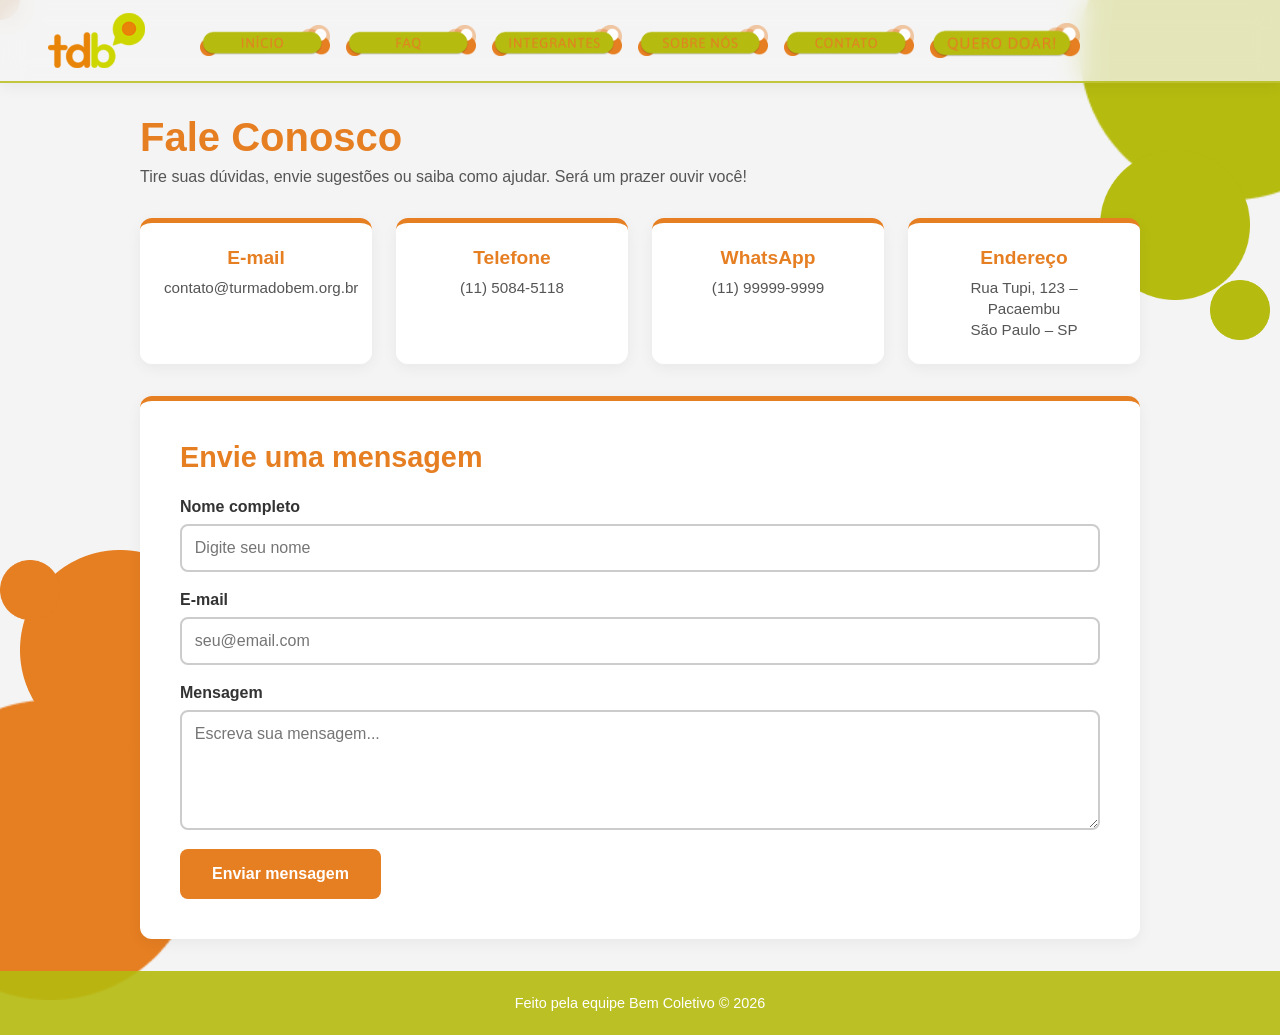
==== commit ca9192b3: "update 4" ====
--- a/contato.html
+++ b/contato.html
@@ -7,6 +7,7 @@
     <link rel="stylesheet" href="css/contato.css" />
   </head>
   <body>
+    <div id="cursor-bolinha"></div>
 
     <div class="decoracao-fundo">
       <img src="img/bola-verde.png" alt="" class="bola bola-v1">
@@ -22,18 +23,46 @@
         <img src="img/logo-turma-do-bem.png" alt="Logo" class="logo-image" />
       </a>
 
-      <div class="menu-toggle" id="mobile-menu">
-        <span class="bar"></span>
-        <span class="bar"></span>
-        <span class="bar"></span>
-      </div>
-
-      <nav class="nav" id="nav-menu">
-        <a href="index.html" class="botao-nav btn-inicio" aria-label="Início"></a>
-        <a href="faq.html" class="botao-nav btn-faq" aria-label="FAQ"></a>
-        <a href="inter.html" class="botao-nav btn-integrantes" aria-label="Integrantes"></a>
-        <a href="sobre.html" class="botao-nav btn-sobre" aria-label="Sobre Nós"></a>
-        <a href="contato.html" class="botao-nav btn-contato" aria-label="Contato"></a>
+      <nav class="nav">
+        <ul class="menu-principal">
+          <li class="menu-item">
+            <a href="index.html" class="botao-nav btn-inicio" aria-label="Início"></a>
+            <ul class="dropdown">
+              <li><a href="doac.html">Doação</a></li>
+              <li><a href="index.html#midia">Onde a TdB apareceu</a></li>
+            </ul>
+          </li>
+          <li class="menu-item">
+            <a href="faq.html" class="botao-nav btn-faq" aria-label="FAQ"></a>
+            <ul class="dropdown">
+              <li><a href="faq.html">Dúvidas Frequentes</a></li>
+              <li><a href="contato.html">Tire sua Dúvida</a></li>
+            </ul>
+          </li>
+          <li class="menu-item">
+            <a href="inter.html" class="botao-nav btn-integrantes" aria-label="Integrantes"></a>
+            <ul class="dropdown">
+              <li><a href="inter.html">Conheça a Equipe</a></li>
+              <li><a href="sobre.html">Ferramentas que Usamos</a></li>
+            </ul>
+          </li>
+          <li class="menu-item">
+            <a href="sobre.html" class="botao-nav btn-sobre" aria-label="Sobre Nós"></a>
+            <ul class="dropdown">
+              <li><a href="sobre.html">A ONG</a></li>
+              <li><a href="sobre.html#projeto">Nosso Projeto</a></li>
+            </ul>
+          </li>
+          <li class="menu-item">
+            <a href="contato.html" class="botao-nav btn-contato" aria-label="Contato"></a>
+            <ul class="dropdown">
+              <li><a href="contato.html">Fale Conosco</a></li>
+            </ul>
+          </li>
+          <li class="menu-item">
+            <a href="https://paybox.doare.org/paybox?payboxId=83fed202-df0f-4665-9c74-688a834028d4" target="_blank" class="botao-nav btn-quero-doar" aria-label="Quero Doar"></a>
+          </li>
+        </ul>
       </nav>
     </header>
 
@@ -50,14 +79,17 @@
           <h3>E-mail</h3>
           <p>contato@turmadobem.org.br</p>
         </div>
+
         <div class="canal-card">
           <h3>Telefone</h3>
           <p>(11) 5084-5118</p>
         </div>
+
         <div class="canal-card">
           <h3>WhatsApp</h3>
           <p>(11) 99999-9999</p>
         </div>
+
         <div class="canal-card">
           <h3>Endereço</h3>
           <p>Rua Tupi, 123 – Pacaembu<br />São Paulo – SP</p>
@@ -92,9 +124,9 @@
     </main>
 
     <footer class="footer">
-      <p>Feito pela equipe Bem Coletivo.</p>
+      <p>Feito pela equipe Bem Coletivo &copy; 2026</p>
     </footer>
 
-    <script src="Js/script.js"></script>
+    <script src="js/script.js"></script>
   </body>
 </html>
--- a/css/contato.css
+++ b/css/contato.css
@@ -6,7 +6,7 @@
 
 body {
   font-family: Arial, Helvetica, sans-serif;
-  background-color: #e5e5e5; 
+  background-color: #f4f4f4;
   min-height: 100vh;
   display: flex;
   flex-direction: column;
@@ -14,22 +14,60 @@
   overflow-x: hidden;
 }
 
-.decoracao-fundo { position: fixed; inset: 0; pointer-events: none; z-index: 0; }
-.bola { position: absolute; animation: flutuar 6s ease-in-out infinite; }
+/* ===== BOLINHA QUE SEGUE O MOUSE ===== */
+#cursor-bolinha {
+  position: fixed;
+  top: 0;
+  left: 0;
+  width: 40px;
+  height: 40px;
+  background-color: rgba(168, 90, 2, 0.5);
+  border-radius: 50%;
+  pointer-events: none;
+  z-index: 5; 
+  transform: translate(-50%, -50%);
+  transition: width 0.2s, height 0.2s, background-color 0.2s;
+}
+
+/* ===== BOLAS DE FUNDO ANIMADAS ===== */
+.decoracao-fundo { 
+  position: fixed; 
+  inset: 0; 
+  pointer-events: none; 
+  z-index: 0; 
+}
+
+.bola { 
+  position: absolute; 
+  animation: flutuar 6s ease-in-out infinite; 
+}
+
 .bola-v1 { width: 300px; top: -100px; right: -100px; animation-delay: 0s; }
 .bola-v2 { width: 150px; top: 150px; right: 30px; animation-delay: 2s; }
 .bola-v3 { width: 60px; top: 280px; right: 10px; animation-delay: 4s; }
 .bola-l1 { width: 300px; bottom: -100px; left: -100px; animation-delay: 1s; }
 .bola-l2 { width: 200px; bottom: 150px; left: 20px; animation-delay: 3s; }
 .bola-l3 { width: 60px; bottom: 280px; left: 0px; animation-delay: 5s; }
-@keyframes flutuar { 0%, 100% { transform: translateY(0); } 50% { transform: translateY(-20px); } }
-.fade { animation: flutuar 6s ease-in-out infinite, piscar 4s ease-in-out infinite alternate; }
-@keyframes piscar { 0% { opacity: 1; } 100% { opacity: 0.3; } }
-
+
+@keyframes flutuar { 
+  0%, 100% { transform: translateY(0); } 
+  50% { transform: translateY(-20px); } 
+}
+
+.fade { 
+  animation: flutuar 6s ease-in-out infinite, piscar 4s ease-in-out infinite alternate; 
+}
+
+@keyframes piscar { 
+  0% { opacity: 1; } 
+  100% { opacity: 0.3; } 
+}
+
+/* ===== HEADER FOSCO ===== */
 .header {
-  background-color: rgba(181, 187, 15, 0.6); 
-  backdrop-filter: blur(10px); 
-  -webkit-backdrop-filter: blur(10px);
+  background-color: rgba(245, 245, 245, 0.75); 
+  backdrop-filter: blur(12px); 
+  -webkit-backdrop-filter: blur(12px);
   display: flex;
   align-items: center;
   justify-content: space-between;
@@ -37,7 +75,8 @@
   position: sticky;
   top: 0;
   z-index: 100;
-  box-shadow: 0 4px 15px rgba(0, 0, 0, 0.1);
+  box-shadow: 0 4px 15px rgba(0, 0, 0, 0.05);
+  border-bottom: 2px solid rgba(181, 187, 15, 0.8);
   min-height: 75px;
 }
 
@@ -48,125 +87,285 @@
   position: absolute;
   left: 50%;
   transform: translateX(-50%);
+}
+
+.menu-principal {
   display: flex;
-  align-items: center;
+  list-style: none;
   gap: 1rem;
 }
 
+.menu-item {
+  position: relative;
+}
+
+/* ===== BOTÕES DO MENU ===== */
 .botao-nav {
-  display: block; height: 45px; 
-  background-size: contain; background-repeat: no-repeat; background-position: center;
-  transition: transform 0.3s ease; cursor: pointer; text-decoration: none;
-}
-
-.btn-inicio, .btn-faq, .btn-integrantes, .btn-sobre, .btn-contato { width: 150px; }
-
+  display: block; 
+  height: 45px; 
+  background-size: contain; 
+  background-repeat: no-repeat; 
+  background-position: center;
+  transition: transform 0.3s ease; 
+  cursor: pointer; 
+  text-decoration: none;
+}
+
+.btn-inicio, .btn-faq, .btn-integrantes, .btn-sobre, .btn-contato { width: 130px; }
+.btn-quero-doar { width: 150px; }
+
+/* Imagens Normais */
 .btn-inicio { background-image: url('../img/inicio.png'); }
 .btn-faq { background-image: url('../img/faq.png'); }
 .btn-integrantes { background-image: url('../img/integrantes.png'); }
 .btn-sobre { background-image: url('../img/sobre.png'); }
 .btn-contato { background-image: url('../img/contato.png'); }
-
+.btn-quero-doar { background-image: url('../img/quero-doar.png'); }
+
+/* Imagens Hover */
 .btn-inicio:hover { background-image: url('../img/inicio-laranja.png'); }
 .btn-faq:hover { background-image: url('../img/faq-laranja.png'); }
 .btn-integrantes:hover { background-image: url('../img/integrantes-laranja.png'); }
 .btn-sobre:hover { background-image: url('../img/sobre-laranja.png'); }
 .btn-contato:hover { background-image: url('../img/contato-laranja.png'); }
-.botao-nav:hover { transform: scale(1.1); }
-
+.btn-quero-doar:hover { background-image: url('../img/quero-doar-laranja.png'); }
+
+.botao-nav:hover { transform: scale(1.05); }
+
+/* ===== DROPDOWN ===== */
+.dropdown {
+  display: none; 
+  position: absolute;
+  top: 100%; 
+  left: 50%;
+  transform: translateX(-50%);
+  background-color: #fff;
+  min-width: 220px;
+  box-shadow: 0 8px 20px rgba(0,0,0,0.15);
+  border-radius: 8px;
+  padding: 0.5rem 0;
+  list-style: none;
+  z-index: 200;
+}
+
+.dropdown::before {
+  content: '';
+  position: absolute;
+  top: -15px; 
+  left: 0;
+  width: 100%;
+  height: 15px;
+  background-color: transparent; 
+}
+
+.menu-item:hover .dropdown { display: block; }
+.dropdown li:first-child { margin-top: 10px; }
+
+.dropdown li a {
+  display: block;
+  padding: 0.8rem 1.5rem;
+  text-decoration: none;
+  color: #333;
+  font-size: 0.95rem;
+  font-weight: bold;
+  transition: background 0.2s, color 0.2s;
+}
+
+.dropdown li a:hover {
+  background-color: #f4f4f4;
+  color: #e67e22;
+}
+
+/* ===== CONTEÚDO DO CONTATO ===== */
 .main-content {
-  position: relative; z-index: 10; flex: 1; width: 90%; max-width: 1200px; margin: 2rem auto;
-}
-
-.page-title { font-size: 2.5rem; color: #e67e22; font-weight: bold; }
+  position: relative; 
+  z-index: 10; 
+  flex: 1;
+  width: 90%; 
+  max-width: 1000px; 
+  margin: 2rem auto;
+}
+
+.page-header {
+  margin-bottom: 2rem;
+}
+
+.page-title { 
+  font-size: 2.5rem; 
+  color: #e67e22; 
+  font-weight: bold; 
+}
+
 .page-title span { color: #e67e22; }
-.page-subtitle { font-size: 1rem; color: #555; margin-bottom: 2rem; }
-
+
+.page-subtitle { 
+  font-size: 1rem; 
+  color: #555; 
+  margin-top: 0.5rem;
+}
+
+/* Canais de Contato (Cards) */
 .contato-canais {
-  display: grid; grid-template-columns: repeat(auto-fit, minmax(240px, 1fr));
-  gap: 1.5rem; margin-bottom: 2rem;
+  display: grid;
+  grid-template-columns: repeat(auto-fit, minmax(200px, 1fr));
+  gap: 1.5rem;
+  margin-bottom: 2rem;
 }
 
 .canal-card {
-  background-color: #fff; border-radius: 12px; padding: 2rem 1.5rem;
-  text-align: center; box-shadow: 0 4px 15px rgba(0, 0, 0, 0.05);
-  border-top: 5px solid #e67e22; transition: transform 0.3s ease;
-}
-
-.canal-card:hover { transform: translateY(-5px); }
-.canal-card h3 { font-size: 1.2rem; color: #e67e22; margin-bottom: 0.8rem; }
-.canal-card p { font-size: 1rem; color: #444; line-height: 1.5; }
-
+  background-color: #fff;
+  border-radius: 12px;
+  padding: 1.5rem;
+  text-align: center;
+  box-shadow: 0 4px 15px rgba(0, 0, 0, 0.05);
+  border-top: 5px solid #e67e22;
+  transition: transform 0.3s ease;
+}
+
+.canal-card:hover {
+  transform: translateY(-5px);
+}
+
+.canal-card h3 {
+  color: #e67e22;
+  font-size: 1.2rem;
+  margin-bottom: 0.5rem;
+}
+
+.canal-card p {
+  color: #555;
+  font-size: 0.95rem;
+  line-height: 1.4;
+}
+
+/* ===== FORMULÁRIO ===== */
 .contato-form-section {
-  background-color: #fff; border-radius: 12px; padding: 2.5rem;
-  box-shadow: 0 4px 15px rgba(0, 0, 0, 0.05); border-top: 5px solid #e67e22; margin-bottom: 2rem;
+  background-color: #fff;
+  border-radius: 12px;
+  padding: 2.5rem;
+  box-shadow: 0 4px 15px rgba(0, 0, 0, 0.05);
+  border-top: 5px solid #e67e22;
 }
 
 .contato-form-section h2 {
-  color: #e67e22; font-size: 1.8rem; margin-bottom: 1.5rem; font-weight: bold;
-}
-
-.form-group { display: flex; flex-direction: column; margin-bottom: 1.2rem; }
-
-.form-group label { font-weight: bold; color: #333; margin-bottom: 0.5rem; }
-
-.form-group input, .form-group textarea {
-  padding: 0.8rem; border: 2px solid #ccc; border-radius: 8px;
-  font-family: inherit; font-size: 1rem; transition: border-color 0.3s ease;
-}
-
-.form-group input:focus, .form-group textarea:focus {
-  outline: none; border-color: #e67e22;
-}
-
-.form-group textarea { resize: vertical; min-height: 120px; }
-
-.form-group.error input, .form-group.error textarea { border-color: #d32f2f; }
-.error-msg { color: #d32f2f; font-size: 0.85rem; margin-top: 0.3rem; display: none; }
-.form-group.error .error-msg { display: block; }
+  color: #e67e22;
+  font-size: 1.8rem;
+  margin-bottom: 1.5rem;
+}
+
+.form-group {
+  display: flex;
+  flex-direction: column;
+  margin-bottom: 1.2rem;
+}
+
+.form-group label {
+  font-weight: bold;
+  color: #333;
+  margin-bottom: 0.5rem;
+}
+
+.form-group input,
+.form-group textarea {
+  padding: 0.8rem;
+  border: 2px solid #ccc;
+  border-radius: 8px;
+  font-family: inherit;
+  font-size: 1rem;
+  transition: border-color 0.3s ease;
+}
+
+.form-group input:focus,
+.form-group textarea:focus {
+  outline: none;
+  border-color: #e67e22;
+}
+
+.form-group textarea {
+  resize: vertical;
+  min-height: 120px;
+}
+
+/* Validação Visual */
+.form-group.error input,
+.form-group.error textarea {
+  border-color: #d32f2f;
+}
+
+.error-msg {
+  color: #d32f2f;
+  font-size: 0.85rem;
+  margin-top: 0.3rem;
+  display: none;
+}
+
+.form-group.error .error-msg {
+  display: block;
+}
 
 .btn-enviar {
-  background-color: #e67e22; color: #fff; border: none; border-radius: 8px;
-  padding: 1rem 2rem; font-size: 1rem; font-weight: bold; cursor: pointer;
+  background-color: #e67e22;
+  color: #fff;
+  border: none;
+  border-radius: 8px;
+  padding: 1rem 2rem;
+  font-size: 1rem;
+  font-weight: bold;
+  cursor: pointer;
   transition: background-color 0.3s ease, transform 0.3s ease;
 }
 
-.btn-enviar:hover { background-color: #c26c22; transform: translateY(-2px); }
-
+.btn-enviar:hover {
+  background-color: #c26c22;
+  transform: translateY(-2px);
+}
+
+/* ===== FOOTER ===== */
 .footer {
-  position: relative; z-index: 10; background-color: rgba(181, 187, 15, 0.6); 
-  backdrop-filter: blur(10px); -webkit-backdrop-filter: blur(10px);
-  color: #fff; text-align: center; padding: 1.2rem; font-size: 0.9rem;
-  margin-top: auto; border-top: 1px solid rgba(255, 255, 255, 0.2); 
-}
-
-.menu-toggle { display: none; cursor: pointer; flex-direction: column; gap: 5px; z-index: 200; }
-.menu-toggle .bar { width: 25px; height: 3px; background-color: #fff; border-radius: 3px; transition: 0.3s; }
-
+  position: relative; 
+  z-index: 10; 
+  background-color: rgba(181, 187, 15, 0.9); 
+  color: #fff; 
+  text-align: center; 
+  padding: 1.5rem; 
+  font-size: 0.9rem; 
+  margin-top: auto; 
+}
+
+/* ===== SCROLLBAR ===== */
+::-webkit-scrollbar { width: 10px; }
+::-webkit-scrollbar-track { background: #f4f4f4; }
+::-webkit-scrollbar-thumb { background: #b5bb0f; border-radius: 5px; }
+::-webkit-scrollbar-thumb:hover { background: #e67e22; }
+
+/* ===== RESPONSIVO ===== */
 @media (max-width: 1100px) {
-  .header { padding: 1rem 2rem; }
-  
-  .menu-toggle { display: flex; } 
-
   .nav {
-    position: absolute;
-    top: 100%;
+    position: relative;
     left: 0;
-    width: 100%;
-    background-color: rgba(181, 187, 15, 0.95);
-    backdrop-filter: blur(10px);
+    transform: none;
+    margin-top: 1rem;
+  }
+
+  .menu-principal {
+    flex-wrap: wrap;
+    justify-content: center;
+  }
+
+  .header {
     flex-direction: column;
-    padding: 2rem;
-    gap: 1.5rem;
-    clip-path: circle(0% at 100% 0%);
-    transition: clip-path 0.4s ease-in-out;
+    padding: 1rem;
   }
 
-  .nav.active { clip-path: circle(150% at 100% 0%); }
-
-  .btn-inicio, .btn-faq, .btn-integrantes, .btn-sobre, .btn-contato {
-    width: 180px; height: 45px;
+  .btn-inicio, .btn-faq, .btn-integrantes, .btn-sobre, .btn-contato, .btn-quero-doar {
+    width: 120px;
+    height: 40px;
   }
-  
+
+  .dropdown { left: 50%; transform: translateX(-50%); }
+}
+
+@media (max-width: 600px) {
+  .page-title { font-size: 2rem; }
   .contato-form-section { padding: 1.5rem; }
 }
